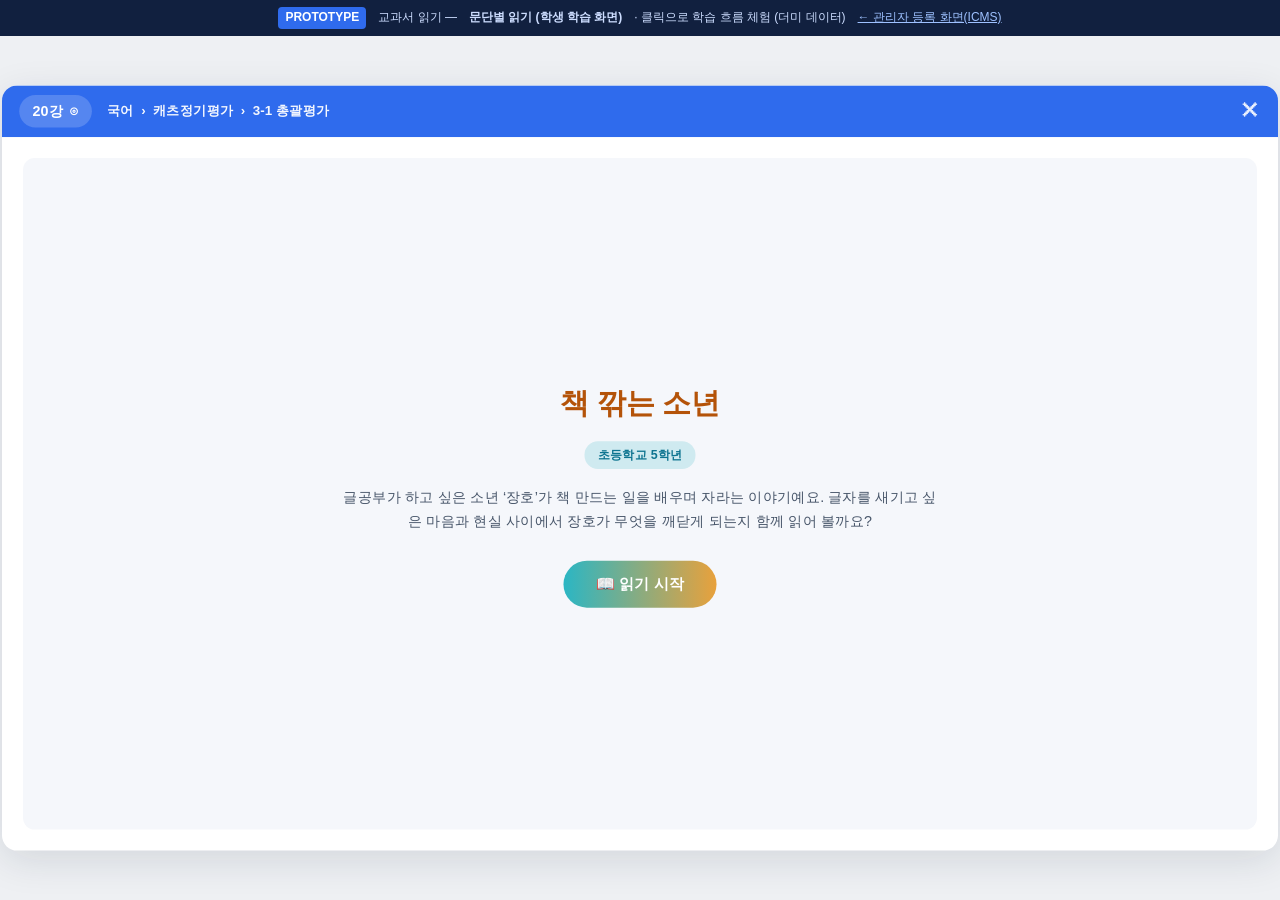
==== reading-paragraph.html @ 5d5009ca "문단별 읽기 탭 진행 배지(1/5) 제거 Co-Authored-By: Claude Opus 4.8 <noreply@anthropic.com>" ====
<!DOCTYPE html>
<html lang="ko">
<head>
<meta charset="UTF-8" />
<meta name="viewport" content="width=device-width, initial-scale=1.0" />
<title>문단별 읽기 (학생 학습 화면) — 프로토타입</title>
<style>
:root{
  --blue:#2f6bed; --blue-dark:#1d4fd0; --blue-soft:#eaf1fe;
  --green:#22c55e; --green-dark:#16a34a; --green-soft:#dcfce7;
  --red:#ef4444; --red-soft:#fee2e2;
  --ink:#1e293b; --gray:#64748b; --line:#e2e8f0; --bg:#eef0f3;
  --amber-soft:#fffbeb; --amber-line:#fde68a;
}
*{box-sizing:border-box;margin:0;padding:0}
html,body{height:100%}
body{font-family:-apple-system,BlinkMacSystemFont,"Apple SD Gothic Neo","Malgun Gothic","Pretendard","Segoe UI",sans-serif;color:var(--ink);background:var(--bg);font-size:15px;line-height:1.65;display:flex;flex-direction:column;overflow:hidden}
button{font-family:inherit;cursor:pointer}

/* 1334×800 디바이스 프레임 (단말기 비율) */
.frame{flex:1;display:flex;align-items:center;justify-content:center;overflow:hidden;padding:12px}

/* 프로토타입 바 */
.proto-bar{background:#11203f;color:#cdddff;font-size:12px;padding:7px 16px;display:flex;gap:12px;align-items:center;justify-content:center;flex-wrap:wrap}
.proto-bar .tag{background:var(--blue);color:#fff;border-radius:4px;padding:1px 7px;font-weight:700}
.proto-bar a{color:#9ec1ff;text-decoration:underline}

/* 앱 컨테이너 — 1334×800 고정 비율 */
.app{width:1334px;height:800px;flex:none;display:flex;flex-direction:column;background:#fff;border-radius:16px;overflow:hidden;box-shadow:0 10px 40px rgba(20,30,60,.12);transform-origin:center center}

/* 상단 바 */
.topbar{background:var(--blue);color:#fff;display:flex;align-items:center;gap:16px;padding:0 18px;height:54px}
.topbar .lec{background:rgba(255,255,255,.18);border-radius:20px;padding:5px 14px;font-weight:700;display:flex;align-items:center;gap:6px;white-space:nowrap}
.topbar .crumb{flex:1;font-weight:600;opacity:.95;font-size:14px;white-space:nowrap;overflow:hidden;text-overflow:ellipsis}
.topbar .x{background:none;border:none;color:#fff;font-size:22px;line-height:1;opacity:.9}

/* 탭 + 진행률 */
.tabbar{display:flex;align-items:center;gap:20px;padding:12px 22px;border-bottom:1px solid var(--line)}
.tab{display:flex;align-items:center;gap:7px;color:#94a3b8;font-weight:700;background:none;border:none;font-size:15px}
.tab.active{color:var(--blue)}
.tab.done{color:var(--gray)}
.tab:disabled{cursor:not-allowed}
.tab .badge{background:var(--blue);color:#fff;border-radius:10px;font-size:11px;padding:1px 8px;font-weight:700}
.progress-wrap{margin-left:auto;display:flex;align-items:center;gap:10px;min-width:200px}
.progress{flex:1;height:8px;background:#e9eef5;border-radius:6px;overflow:hidden}
.progress > i{display:block;height:100%;background:var(--green);width:0;transition:width .3s}
.progress-pct{font-weight:700;color:var(--gray);font-size:13px;min-width:38px;text-align:right}

/* 본문 영역 */
.stage{flex:1;padding:22px;overflow-y:auto;display:flex;flex-direction:column}
.view{display:none;flex:1;flex-direction:column}
.view.active{display:flex}

/* 소개 화면 */
.intro{flex:1;display:flex;flex-direction:column;align-items:center;justify-content:center;text-align:center;background:#f5f7fb;border-radius:12px;padding:40px 24px}
.intro h1{font-size:30px;color:#b45309;margin-bottom:14px}
.grade-badge{background:#cfeaf0;color:#0e7490;border-radius:14px;padding:4px 14px;font-size:13px;font-weight:700;margin-bottom:18px}
.intro p{max-width:620px;color:#475569;margin-bottom:28px}
.btn-start{border:none;border-radius:30px;padding:14px 34px;color:#fff;font-weight:800;font-size:16px;background:linear-gradient(90deg,#2bb6c4,#e8a13c)}

/* 문단 이동 칩 */
.chips-row{display:flex;align-items:center;gap:10px;flex-wrap:wrap;margin-bottom:18px}
.chips-row .label{font-weight:800;margin-right:4px}
.chip{border:1px solid var(--blue-soft);background:var(--blue-soft);color:var(--blue);border-radius:10px;padding:8px 12px;font-size:13px;font-weight:700;display:flex;flex-direction:column;align-items:center;line-height:1.25;min-width:64px}
.chip .num{font-size:12px}
.chip.current{background:var(--blue);color:#fff;border-color:var(--blue)}
.chip.locked{background:#f1f5f9;color:#94a3b8;border-color:var(--line);cursor:not-allowed}
.chip.done{background:var(--blue-soft);color:var(--blue)}

/* 읽기 패널 */
.reader{border:1px dashed #bcd0f7;border-radius:12px;padding:22px 24px;position:relative;background:#fcfdff}
.reader .ptitle{display:inline-block;background:var(--blue);color:#fff;border-radius:8px;padding:4px 12px;font-weight:700;font-size:14px}
.reader .pno{position:absolute;top:22px;right:24px;color:#94a3b8;font-size:13px;font-weight:600}
.reader .body{margin-top:16px;font-size:16px;line-height:1.85;color:#334155}
.reader .body .ln{margin:0 0 12px}
.reader .body .ln:last-child{margin-bottom:0}
.vocab{background:#fde68a;border-radius:3px;padding:0 2px;cursor:pointer;font-weight:600}
.vocab:hover{background:#fcd34d}

/* 어휘 툴팁 */
#tip{position:absolute;z-index:40;background:#1e293b;color:#fff;border-radius:10px;padding:10px 14px;max-width:280px;font-size:13.5px;line-height:1.5;display:none;box-shadow:0 8px 24px rgba(0,0,0,.25)}
#tip b{display:block;color:#93c5fd;margin-bottom:3px}
#tip::after{content:"";position:absolute;bottom:-7px;left:24px;border:7px solid transparent;border-top-color:#1e293b;border-bottom:0}

/* 중심 내용 */
.summary-toggle{margin-top:16px;border:1px solid var(--line);border-radius:12px;background:#fff;padding:18px;text-align:center;color:var(--ink);font-weight:700;width:100%}
.summary-toggle:hover{background:#f8fafc}
.summary-box{margin-top:16px;border:1px solid var(--amber-line);background:var(--amber-soft);border-radius:12px;padding:18px 20px;display:none}
.summary-box.show{display:block}
.summary-box b{display:block;margin-bottom:8px}
.summary-box p{color:#5b4708}

/* 하단 이동 */
.nav-row{display:flex;justify-content:center;gap:14px;margin-top:22px}
.btn{border:1px solid var(--line);background:#fff;color:var(--ink);border-radius:10px;padding:11px 20px;font-weight:700;font-size:14px}
.btn:hover{background:#f8fafc}
.btn-primary{background:var(--blue);border-color:var(--blue);color:#fff}
.btn-primary:hover{background:var(--blue-dark)}
.btn-outline{background:#fff;border-color:var(--blue);color:var(--blue)}
.btn-outline:hover{background:var(--blue-soft)}
.btn-green{background:var(--green);border-color:var(--green);color:#fff}
.btn-green:hover{background:var(--green-dark)}
.btn:disabled{opacity:.45;cursor:not-allowed}

/* 퀴즈 */
.quiz-head{text-align:center;margin-bottom:22px}
.quiz-head .t{font-size:20px;font-weight:800}
.quiz-head .s{color:var(--gray);font-size:14px;margin-top:4px}
.qmeta{color:var(--blue);font-weight:800;margin-bottom:8px}
.qtext{font-size:17px;font-weight:700;margin-bottom:16px}
.opt{display:flex;align-items:center;gap:10px;border:1px solid var(--line);border-radius:10px;padding:13px 16px;margin-bottom:10px;background:#fff;cursor:pointer;font-size:15px}
.opt:hover{border-color:#bcd0f7;background:#fafcff}
.opt .mark{width:24px;font-weight:800;color:var(--gray)}
.opt.correct{border-color:var(--green);background:var(--green-soft)}
.opt.wrong{border-color:var(--red);background:var(--red-soft)}
.opt.locked{cursor:default}
.opt .res{margin-left:auto;font-weight:800}
.opt.correct .res{color:var(--green-dark)}
.opt.wrong .res{color:var(--red)}
.feedback{border-radius:10px;padding:14px 16px;margin-top:6px;display:none;font-size:14px}
.feedback.show{display:block}
.feedback.ok{background:var(--green-soft);color:var(--green-dark)}
.feedback.no{background:var(--red-soft);color:#b91c1c}
.quiz-actions{text-align:center;margin-top:22px}

/* 결과 */
.result{flex:1;display:flex;flex-direction:column;align-items:center;justify-content:center;text-align:center;background:#f5f7fb;border-radius:12px;padding:40px 24px}
.result .emoji{font-size:56px}
.result h2{color:var(--blue);font-size:24px;margin-top:8px}
.result .score{font-size:44px;font-weight:900;margin:6px 0}
.result .msg{color:#475569;margin-bottom:26px}
.result .btns{display:flex;flex-direction:column;align-items:center;gap:12px}
.result .row{display:flex;gap:12px}

#toast{position:fixed;bottom:36px;left:50%;transform:translateX(-50%) translateY(20px);background:#1e293b;color:#fff;padding:13px 24px;border-radius:10px;font-weight:600;opacity:0;pointer-events:none;transition:all .25s;z-index:60}
#toast.show{opacity:1;transform:translateX(-50%) translateY(0)}
</style>
</head>
<body>
<div class="proto-bar">
  <span class="tag">PROTOTYPE</span>
  교과서 읽기 — <b>문단별 읽기 (학생 학습 화면)</b>
  <span>· 클릭으로 학습 흐름 체험 (더미 데이터)</span>
  <a href="index.html">← 관리자 등록 화면(ICMS)</a>
</div>

<div class="frame">
<div class="app">
  <!-- 상단 바 -->
  <div class="topbar">
    <span class="lec">20강 <span style="font-size:13px">⊙</span></span>
    <span class="crumb">국어 &nbsp;›&nbsp; 캐츠정기평가 &nbsp;›&nbsp; 3-1 총괄평가</span>
    <button class="x" onclick="toast('학습 화면을 닫습니다 (프로토타입)')">✕</button>
  </div>

  <!-- 탭 + 진행률 (소개 화면에서는 숨김) -->
  <div class="tabbar" id="tabbar" style="display:none">
    <button class="tab active" id="tab-read" onclick="gotoStage('read')">📖 문단별 읽기</button>
    <button class="tab" id="tab-quiz" onclick="gotoStage('quiz')" disabled>✓ 확인 퀴즈</button>
    <button class="tab" id="tab-result" onclick="gotoStage('result')" disabled>🏆 결과</button>
    <div class="progress-wrap"><div class="progress"><i id="progbar"></i></div><span class="progress-pct" id="progpct">0%</span></div>
  </div>

  <div class="stage">
    <!-- 소개 -->
    <section id="v-intro" class="view active">
      <div class="intro">
        <h1 id="intro-title">책 깎는 소년</h1>
        <span class="grade-badge" id="intro-grade">초등학교 5학년</span>
        <p id="intro-desc"></p>
        <button class="btn-start" onclick="startReading()">📖 읽기 시작</button>
      </div>
    </section>

    <!-- 문단별 읽기 -->
    <section id="v-read" class="view">
      <div class="chips-row" id="chips"></div>
      <div class="reader">
        <span class="ptitle" id="r-title"></span>
        <span class="pno" id="r-no"></span>
        <div class="body" id="r-body"></div>
      </div>
      <button class="summary-toggle" id="sumToggle" onclick="toggleSummary()">💡 중심 내용 클릭해서 확인하기</button>
      <div class="summary-box" id="sumBox"><b>💡 중심 내용</b><p id="sumText"></p></div>
      <div class="nav-row">
        <button class="btn" id="btn-prev" onclick="prevPara()">‹ 이전</button>
        <button class="btn-primary btn" id="btn-next" onclick="nextPara()">다음 ›</button>
      </div>
    </section>

    <!-- 확인 퀴즈 -->
    <section id="v-quiz" class="view">
      <div class="quiz-head">
        <div class="t">✏️ 내용 확인 퀴즈</div>
        <div class="s">글을 잘 읽었는지 확인해 보아요. 5문항이에요.</div>
      </div>
      <div class="qmeta" id="q-meta"></div>
      <div class="qtext" id="q-text"></div>
      <div id="q-opts"></div>
      <div class="feedback" id="q-fb"></div>
      <div class="quiz-actions">
        <button class="btn-primary btn" id="q-next" onclick="nextQuiz()" disabled>다음 문제 ›</button>
      </div>
    </section>

    <!-- 결과 -->
    <section id="v-result" class="view">
      <div class="result">
        <div class="emoji" id="res-emoji">🎉</div>
        <h2 id="res-title"></h2>
        <div class="score" id="res-score"></div>
        <div class="msg" id="res-msg"></div>
        <div class="btns">
          <div class="row">
            <button class="btn-outline btn" onclick="restartReading()">📖 다시 읽기</button>
            <button class="btn-outline btn" onclick="restartQuiz()">✓ 퀴즈 다시 풀기</button>
          </div>
          <button class="btn-green btn" onclick="toast('학습을 완료했어요! 🎉')">✓ 학습 완료</button>
        </div>
      </div>
    </section>
  </div>
</div>
</div>

<div id="tip"></div>
<div id="toast"></div>

<script>
/* ===== 더미 콘텐츠: 책 깎는 소년 ===== */
const WORK = {
  title: "책 깎는 소년",
  grade: "초등학교 5학년",
  intro: "글공부가 하고 싶은 소년 ‘장호’가 책 만드는 일을 배우며 자라는 이야기예요. 글자를 새기고 싶은 마음과 현실 사이에서 장호가 무엇을 깨닫게 되는지 함께 읽어 볼까요?"
};

const PARAS = [
  { title:"장호의 부탁",
    body:[
      "장호는 어려서부터 글이 좋았다.",
      "하지만 가난한 집안 형편에 글공부는 <span class='vocab' data-def='감히 바라거나 욕심내기 어려운 일.'>언감생심</span>이었다.",
      "어느 날 장호는 책을 만드는 <span class='vocab' data-def='책을 인쇄하고 펴내던 옛날의 가게.'>서포</span>를 찾아가 각수 어른에게 부탁했다.",
      "“어르신, 저에게 글자 새기는 일을 가르쳐 주세요.”",
      "각수 어른은 한참을 바라보다 <span class='vocab' data-def='기꺼이, 기분 좋게 선뜻 받아들이는 모양.'>흔쾌히</span> 고개를 끄덕였다."
    ],
    summary:"글공부가 하고 싶던 장호가 책을 만드는 서포를 찾아가 각수 어른에게 글자 새기는 일을 배우고 싶다고 부탁한다." },
  { title:"대패질의 불만",
    body:[
      "그런데 각수 어른은 글자 대신 <span class='vocab' data-def='나무를 곱게 밀어 다듬는 일.'>대패질</span>부터 시켰다.",
      "날마다 나무만 미는 장호는 슬슬 <span class='vocab' data-def='못마땅하게 여기는 마음.'>불만</span>이 쌓였다.",
      "돈을 빨리 벌고 싶은 장호에게 대패질은 쓸데없이 느껴졌고, 가난한 어머니를 생각하면 마음이 더욱 조급해졌다."
    ],
    summary:"장호는 글자 새기는 법을 기대했지만 각수 어른은 대패질부터 시킨다. 돈을 빨리 벌고 싶은 장호는 대패질이 쓸데없게 느껴져 조급한 마음이 커진다." },
  { title:"장호의 큰소리",
    body:[
      "“이까짓 대패질쯤이야!” 장호는 큰소리를 치며 나무를 마구 밀어 댔다.",
      "하지만 <span class='vocab' data-def='서두르다가 도리어 일을 그르침.'>조급함</span> 탓에 나무 면은 울퉁불퉁했고, 각수 어른은 말없이 그 나무를 다시 깎게 했다."
    ],
    summary:"장호는 큰소리치며 서둘러 대패질을 하지만, 조급함 때문에 나무가 고르지 못해 다시 깎게 된다." },
  { title:"봉운이의 부탁",
    body:[
      "봉운이는 서가에 남아 있는 책들 수를 헤아린 후 작업장으로 갔다. 늦은 시간인데도 각수 어른이 판각을 하느라 여념이 없었다.",
      "“각수 어른, 『조웅전』이랑 『심청전』, 『소대성전』이 몇 권 없구만요. 더 찍어야 헐 것 같어라.”",
      "“알었다. 근디 아직까지 집에 안 갔냐? 늦었으니 어서 가거라.”",
      "각수 어른의 말에 봉운이가 우물쭈물하며 눈치를 보았다. 각수 어른이 무슨 일이냐는 듯 쳐다보았다.",
      "“저, 어르신, 서포 일 끝나고 난 뒤에 지가 여기 와서 일을 도와드려도 될랑가요?”",
      "“서포 일만으로도 힘들틴디 여기 일까지 괜찮것냐?”",
      "“예, 걱정 없구만요.”",
      "봉운이가 큰 소리로 대답하자 각수 어른이 <span class='vocab' data-def='기꺼이, 기분 좋게 선뜻 받아들이는 모양.'>흔쾌히</span> 그러라고 허락을 했다. 봉운이는 기뻐서 팔짝팔짝 뛰었다. 각수 어른이 흐뭇한 표정으로 봉운이를 쳐다보았다.",
      "다음 날부터 봉운이는 서포 일이 끝나고 나면 작업장으로 가서 일을 했다. 매일매일 두 군데서 일을 하다 보니 늘 바빠서 시간이 어떻게 가는지 잊을 때가 많았다. 그렇게 두 달이 바람처럼 휙 지나갔다.",
      "“그동안 대패질헌 것 좀 보자.”",
      "두 달 동안 계속 대패질만 시켰던 각수 어른이 뜬금없이 말했다. 봉운이가 나무 몇 개를 각수 어른 앞으로 가져다 놓았다. 각수 어른이 쓱 둘러보았다. “손 좀 내놔 봐라.” 각수 어른이 봉운이의 손을 잡고 손바닥을 들여다보았다.",
      "“손바닥에 굳은살이 박였구나. 재밌드냐?”",
      "“예, 나무를 매끈하게 다듬어 놓으면 촉감도 좋고요. 덩달아 지 맴도 다듬어지는 거 같어라.”",
      "각수 어른이 미소를 지었다.",
      "“인자 책판을 만들어도 되것다.”",
      "“참말이당가요?”",
      "각수 어른이 손짓을 하자 봉운이가 곁으로 다가갔다."
    ],
    summary:"봉운이가 서포 일을 마친 뒤 작업장 일까지 돕겠다고 부탁해 허락을 받고, 두 달 동안 성실히 대패질을 한 끝에 각수 어른에게 ‘책판을 만들어도 되겠다’는 인정을 받는다." },
  { title:"글자 새기기",
    body:[
      "두 달이 지나서야 각수 어른은 장호에게 처음으로 글자 새기는 칼을 쥐여 주었다.",
      "반듯하게 다듬은 나무 위에 한 획 한 획 글자를 새기며, 장호는 <span class='vocab' data-def='기초가 되는 바탕.'>밑바탕</span>이 튼튼해야 좋은 글자를 새길 수 있다는 것을 비로소 깨달았다."
    ],
    summary:"마침내 글자 새기는 일을 배운 장호는, 대패질로 다진 밑바탕이 튼튼해야 좋은 글자를 새길 수 있음을 깨닫는다." }
];

const QUIZ = [
  { q:"이 이야기에서 장호가 일을 배우려고 찾아간 곳은 어디인가요?",
    opts:["서당","책을 만드는 서포","대장간","저잣거리"], ans:1,
    fb:"장호는 책을 인쇄하고 펴내는 ‘서포’를 찾아가 각수 어른에게 일을 배우려 했어요." },
  { q:"각수 어른이 장호에게 가장 먼저 시킨 일은 무엇인가요?",
    opts:["글자 새기기","나무를 다듬는 대패질","책 나르기","먹 갈기"], ans:1,
    fb:"각수 어른은 글자 새기기 전에 나무를 다듬는 ‘대패질’부터 시켰어요." },
  { q:"장호가 대패질을 쓸데없다고 느낀 까닭은 무엇인가요?",
    opts:["일이 너무 쉬워서","돈을 빨리 벌고 싶어서","글자가 더 재미있어서","어른이 무서워서"], ans:1,
    fb:"돈을 빨리 벌고 싶은 장호에게는 글자와 상관없어 보이는 대패질이 쓸데없게 느껴졌어요." },
  { q:"봉운이가 각수 어른에게 부탁한 것은 무엇인가요?",
    opts:["글자를 가르쳐 달라","서포 일을 끝낸 뒤 작업장 일을 돕게 해 달라","책을 빌려 달라","품삯을 올려 달라"], ans:1,
    fb:"봉운이는 서포 일을 마친 뒤 작업장 일까지 돕고 싶다고 부탁했고, 각수 어른이 흔쾌히 허락했어요." },
  { q:"‘흔쾌히’의 뜻으로 알맞은 것은 무엇인가요?",
    opts:["마지못해 억지로","기꺼이 선뜻 받아들이는 모양","천천히 망설이며","화가 난 모양"], ans:1,
    fb:"‘흔쾌히’는 기꺼이, 기분 좋게 선뜻 받아들이는 모양을 뜻해요." }
];

const RESULT_TIER = {
  5:{e:"🎉",t:"완벽해요! 최고!",m:"모든 문제를 맞혔어요! 글을 정말 꼼꼼하게 잘 읽었네요. 훌륭해요!"},
  4:{e:"😃",t:"훌륭해요!",m:"글의 내용을 아주 잘 이해했어요! 복습도 열심히 해 봐요!"},
  3:{e:"🙂",t:"잘 읽었어요!",m:"글의 내용을 꽤 잘 파악하고 있어요. 한 번 더 읽으면 완벽할 거예요!"},
  2:{e:"😅",t:"조금 더 집중해요!",m:"어려운 문제들을 다시 확인하고 글을 다시 읽어 봐요."},
  1:{e:"😢",t:"다시 읽어볼까요?",m:"글을 한 번 더 천천히 읽어 보면 내용이 잘 이해될 거예요!"},
  0:{e:"😢",t:"다시 읽어볼까요?",m:"글을 한 번 더 천천히 읽어 보면 내용이 잘 이해될 거예요!"}
};

const CIRCLE=["①","②","③","④","⑤"];
let cur=0;                 // 현재 문단 index
let maxRead=0;             // 읽은 최대 문단 (칩 완료 표시용)
const summarySeen=new Set(); // 중심 내용을 확인한 문단
let readDone=false;        // 모든 문단 읽음
let qIndex=0, qAnswered=[], qCorrect=0;

/* ===== 초기화 ===== */
document.getElementById("intro-title").textContent = WORK.title;
document.getElementById("intro-grade").textContent = WORK.grade;
document.getElementById("intro-desc").textContent = WORK.intro;

function showView(id){
  document.querySelectorAll(".view").forEach(v=>v.classList.remove("active"));
  document.getElementById("v-"+id).classList.add("active");
  hideTip();
}

/* ===== 소개 → 읽기 ===== */
function startReading(){
  document.getElementById("tabbar").style.display="flex";
  gotoStage("read");
}

/* ===== 단계 이동 (탭) ===== */
function gotoStage(stage){
  ["read","quiz","result"].forEach(s=>{
    document.getElementById("tab-"+s).classList.remove("active");
  });
  document.getElementById("tab-"+stage).classList.add("active");
  if(stage==="read"){ showView("read"); renderPara(); }
  else if(stage==="quiz"){ showView("quiz"); renderQuiz(); updateProgress(100); }
  else if(stage==="result"){ showView("result"); }
}

/* ===== 문단별 읽기 ===== */
function renderChips(){
  const wrap=document.getElementById("chips");
  wrap.innerHTML='<span class="label">문단 이동</span>';
  PARAS.forEach((p,i)=>{
    const locked = i>maxRead;          // 아직 도달 못한 문단은 잠금
    const c=document.createElement("button");
    c.className="chip "+(i===cur?"current":(locked?"locked":"done"));
    c.innerHTML = (i<cur||i<maxRead && i!==cur ? "✓ " : "") +
                  `<span class="num">${locked?"🔒":(i===cur?(i+1):"")}</span>${p.title}`;
    if(!locked) c.onclick=()=>{ cur=i; renderPara(); };
    wrap.appendChild(c);
  });
}
function renderPara(){
  const p=PARAS[cur];
  document.getElementById("r-title").textContent=p.title;
  document.getElementById("r-no").textContent="문단 "+(cur+1);
  const lines = Array.isArray(p.body)? p.body : [p.body];
  document.getElementById("r-body").innerHTML = lines.map(l=>`<p class="ln">${l}</p>`).join("");
  document.getElementById("sumText").textContent=p.summary;
  bindVocab();
  maxRead=Math.max(maxRead,cur);
  document.getElementById("btn-prev").disabled = cur===0;
  const last = cur===PARAS.length-1;
  document.getElementById("btn-next").textContent = last ? "확인 퀴즈 풀기 ›" : "다음 ›";
  // 중심 내용 확인 여부에 따라 토글/다음 버튼 상태 결정
  const seen = summarySeen.has(cur);
  document.getElementById("sumBox").classList.toggle("show", seen);
  document.getElementById("sumToggle").style.display = seen ? "none" : "block";
  document.getElementById("btn-next").disabled = !seen; // 중심 내용 확인 후에만 활성화
  renderChips();
  updateProgress(Math.round((cur+1)/PARAS.length*100));
}
function prevPara(){ if(cur>0){cur--;renderPara();} }
function nextPara(){
  if(cur<PARAS.length-1){ cur++; renderPara(); }
  else { readDone=true; unlockTab("quiz"); gotoStage("quiz"); }
}
function toggleSummary(){
  summarySeen.add(cur);
  document.getElementById("sumBox").classList.add("show");
  document.getElementById("sumToggle").style.display="none";
  document.getElementById("btn-next").disabled=false; // 중심 내용 확인 → 다음 활성화
}
function updateProgress(pct){
  document.getElementById("progbar").style.width=pct+"%";
  document.getElementById("progpct").textContent=pct+"%";
}
function unlockTab(s){ document.getElementById("tab-"+s).disabled=false; }

/* ===== 어휘 툴팁 ===== */
function bindVocab(){
  document.querySelectorAll("#r-body .vocab").forEach(el=>{
    el.onclick=(e)=>{ e.stopPropagation(); showTip(el); };
  });
}
function showTip(el){
  const tip=document.getElementById("tip");
  tip.innerHTML="<b>"+el.textContent+"</b>"+el.dataset.def;
  tip.style.display="block";
  const r=el.getBoundingClientRect();
  const tw=tip.offsetWidth;
  let left=window.scrollX+r.left;
  left=Math.min(left, window.scrollX+document.documentElement.clientWidth-tw-12);
  tip.style.left=Math.max(8,left)+"px";
  tip.style.top=(window.scrollY+r.top-tip.offsetHeight-12)+"px";
}
function hideTip(){ document.getElementById("tip").style.display="none"; }
document.addEventListener("click",e=>{ if(!e.target.classList.contains("vocab")) hideTip(); });

/* ===== 확인 퀴즈 ===== */
function renderQuiz(){
  const q=QUIZ[qIndex];
  document.getElementById("q-meta").textContent="문제 "+(qIndex+1)+" / "+QUIZ.length;
  document.getElementById("q-text").textContent=(qIndex+1)+". "+q.q;
  const box=document.getElementById("q-opts"); box.innerHTML="";
  q.opts.forEach((o,i)=>{
    const d=document.createElement("div");
    d.className="opt"; d.dataset.i=i;
    d.innerHTML=`<span class="mark">${CIRCLE[i]}</span><span>${o}</span><span class="res"></span>`;
    d.onclick=()=>answerQuiz(i);
    box.appendChild(d);
  });
  const fb=document.getElementById("q-fb"); fb.className="feedback"; fb.textContent="";
  const nb=document.getElementById("q-next");
  nb.disabled=true;
  nb.textContent = qIndex===QUIZ.length-1 ? "결과 보기 ›" : "다음 문제 ›";
}
function answerQuiz(sel){
  const q=QUIZ[qIndex];
  if(qAnswered[qIndex]!==undefined) return; // 이미 응답
  qAnswered[qIndex]=sel;
  const opts=document.querySelectorAll("#q-opts .opt");
  opts.forEach(o=>{
    const i=+o.dataset.i; o.classList.add("locked"); o.onclick=null;
    if(i===q.ans){ o.classList.add("correct"); o.querySelector(".res").textContent="✓"; }
    if(i===sel && sel!==q.ans){ o.classList.add("wrong"); o.querySelector(".res").textContent="✕"; }
  });
  const correct = sel===q.ans;
  if(correct) qCorrect++;
  const fb=document.getElementById("q-fb");
  fb.className="feedback show "+(correct?"ok":"no");
  fb.innerHTML=(correct?"<b>정답이에요! 🎉</b> ":"<b>아쉬워요!</b> ")+q.fb;
  document.getElementById("q-next").disabled=false;
}
function nextQuiz(){
  if(qIndex<QUIZ.length-1){ qIndex++; renderQuiz(); }
  else { unlockTab("result"); showResult(); }
}

/* ===== 결과 ===== */
function showResult(){
  const tier=RESULT_TIER[qCorrect];
  document.getElementById("res-emoji").textContent=tier.e;
  document.getElementById("res-title").textContent=tier.t;
  document.getElementById("res-score").textContent=qCorrect+" / "+QUIZ.length;
  document.getElementById("res-msg").textContent=tier.m;
  gotoStage("result");
}
function restartReading(){ cur=0; gotoStage("read"); }
function restartQuiz(){ qIndex=0; qAnswered=[]; qCorrect=0; gotoStage("quiz"); }

/* ===== 토스트 ===== */
let tt;
function toast(m){ const t=document.getElementById("toast"); t.textContent=m; t.classList.add("show"); clearTimeout(tt); tt=setTimeout(()=>t.classList.remove("show"),2200); }

/* ===== 단계 딥링크 (#read / #quiz / #result) ===== */
function applyHash(){
  const h=(location.hash||"").replace("#","");
  if(h==="read"){ startReading(); }
  else if(h==="quiz"){ readDone=true; maxRead=PARAS.length-1; unlockTab("quiz"); document.getElementById("tabbar").style.display="flex"; gotoStage("quiz"); }
  else if(h==="result"){ qCorrect=4; unlockTab("quiz"); unlockTab("result"); document.getElementById("tabbar").style.display="flex"; showResult(); }
}
window.addEventListener("hashchange",applyHash);
applyHash();

/* ===== 1334×800 프레임을 화면 크기에 맞춰 축소 ===== */
function fitApp(){
  const app=document.querySelector(".app");
  const frame=document.querySelector(".frame");
  const s=Math.min((frame.clientWidth-4)/1334,(frame.clientHeight-4)/800,1);
  app.style.transform="scale("+s+")";
}
window.addEventListener("resize",fitApp);
fitApp();
</script>
</body>
</html>
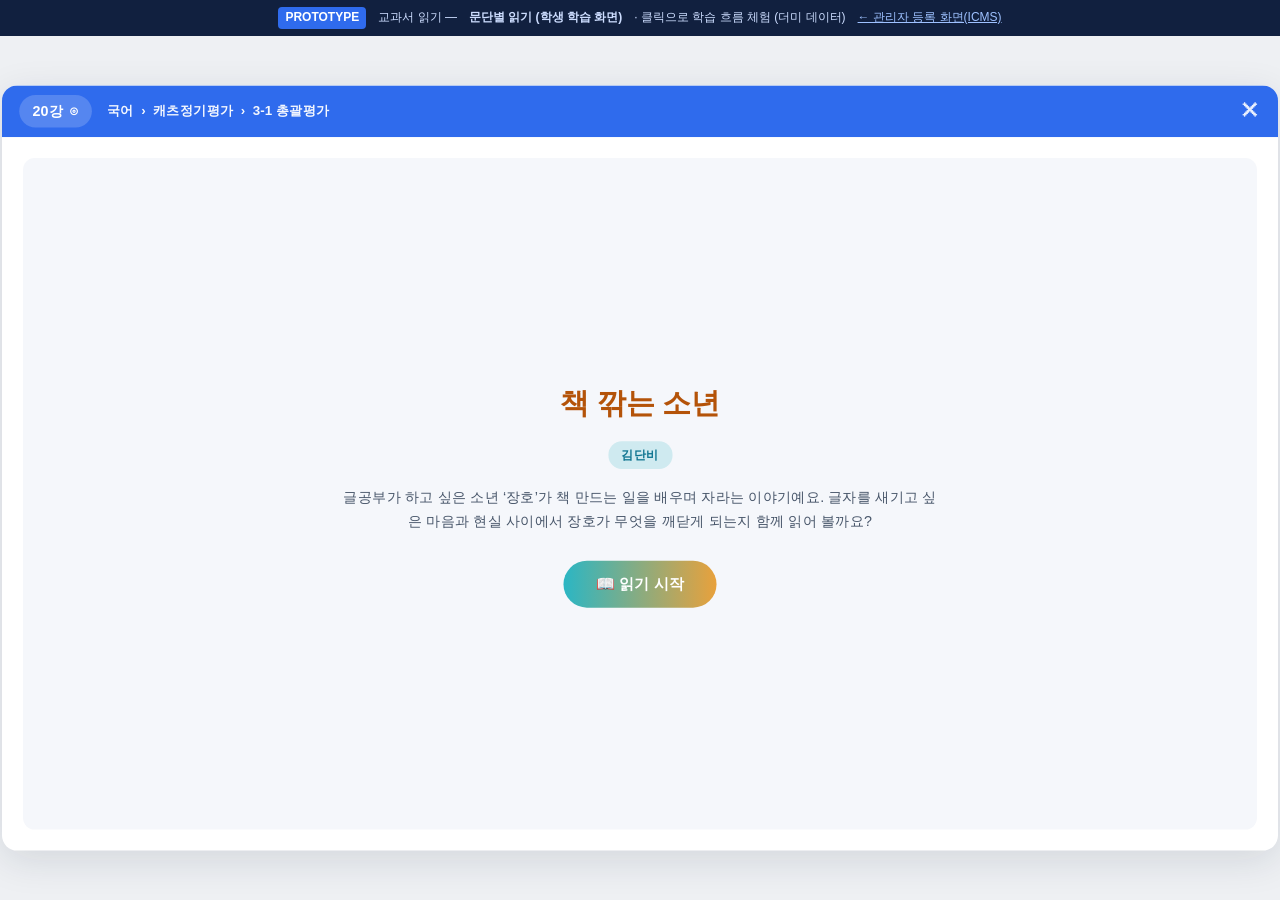
==== commit 635a8d1f: "학생 소개 화면: 학년 배지 → 작가명(김단비), 글자수 제한 없음·영역 자동 확장 Co-Authored-By: Claude Opus 4.8 <noreply@anthropic.co" ====
--- a/reading-paragraph.html
+++ b/reading-paragraph.html
@@ -166,7 +166,7 @@
     <section id="v-intro" class="view active">
       <div class="intro">
         <h1 id="intro-title">책 깎는 소년</h1>
-        <span class="grade-badge" id="intro-grade">초등학교 5학년</span>
+        <span class="grade-badge" id="intro-grade">김단비</span>
         <p id="intro-desc"></p>
         <button class="btn-start" onclick="startReading()">📖 읽기 시작</button>
       </div>
@@ -230,7 +230,7 @@
 /* ===== 더미 콘텐츠: 책 깎는 소년 ===== */
 const WORK = {
   title: "책 깎는 소년",
-  grade: "초등학교 5학년",
+  author: "김단비",
   intro: "글공부가 하고 싶은 소년 ‘장호’가 책 만드는 일을 배우며 자라는 이야기예요. 글자를 새기고 싶은 마음과 현실 사이에서 장호가 무엇을 깨닫게 되는지 함께 읽어 볼까요?"
 };
 
@@ -266,7 +266,7 @@
       "“저, 어르신, 서포 일 끝나고 난 뒤에 지가 여기 와서 일을 도와드려도 될랑가요?”",
       "“서포 일만으로도 힘들틴디 여기 일까지 괜찮것냐?”",
       "“예, 걱정 없구만요.”",
-      "봉운이가 큰 소리로 대답하자 각수 어른이 <span class='vocab' data-def='기꺼이, 기분 좋게 선뜻 받아들이는 모양.'>흔쾌히</span> 그러라고 허락을 했다. 봉운이는 기뻐서 팔짝팔짝 뛰었다. 각수 어른이 흐뭇한 표정으로 봉운이를 쳐다보았다.",
+      "봉운이가 큰 소리로 대답하자 각수 어른이 흔쾌히 그러라고 허락을 했다. 봉운이는 기뻐서 팔짝팔짝 뛰었다. 각수 어른이 흐뭇한 표정으로 봉운이를 쳐다보았다.",
       "다음 날부터 봉운이는 서포 일이 끝나고 나면 작업장으로 가서 일을 했다. 매일매일 두 군데서 일을 하다 보니 늘 바빠서 시간이 어떻게 가는지 잊을 때가 많았다. 그렇게 두 달이 바람처럼 휙 지나갔다.",
       "“그동안 대패질헌 것 좀 보자.”",
       "두 달 동안 계속 대패질만 시켰던 각수 어른이 뜬금없이 말했다. 봉운이가 나무 몇 개를 각수 어른 앞으로 가져다 놓았다. 각수 어른이 쓱 둘러보았다. “손 좀 내놔 봐라.” 각수 어른이 봉운이의 손을 잡고 손바닥을 들여다보았다.",
@@ -322,7 +322,7 @@
 
 /* ===== 초기화 ===== */
 document.getElementById("intro-title").textContent = WORK.title;
-document.getElementById("intro-grade").textContent = WORK.grade;
+document.getElementById("intro-grade").textContent = WORK.author;
 document.getElementById("intro-desc").textContent = WORK.intro;
 
 function showView(id){
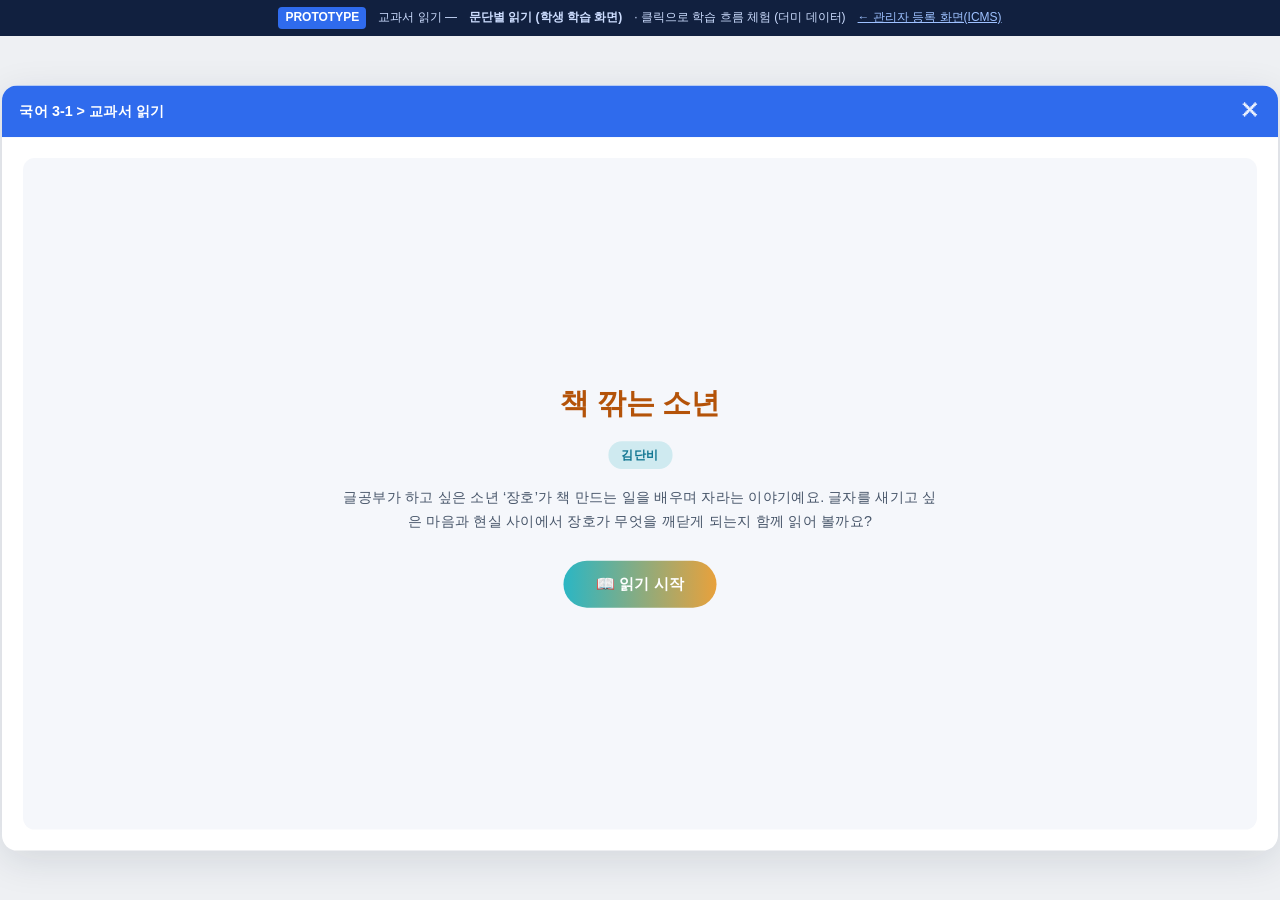
==== commit 62004329: "학생 앱 GNB 변경: 국어 3-1 > 교과서 읽기 + X Co-Authored-By: Claude Opus 4.8 <noreply@anthropic.com>" ====
--- a/reading-paragraph.html
+++ b/reading-paragraph.html
@@ -32,6 +32,7 @@
 .topbar{background:var(--blue);color:#fff;display:flex;align-items:center;gap:16px;padding:0 18px;height:54px}
 .topbar .lec{background:rgba(255,255,255,.18);border-radius:20px;padding:5px 14px;font-weight:700;display:flex;align-items:center;gap:6px;white-space:nowrap}
 .topbar .crumb{flex:1;font-weight:600;opacity:.95;font-size:14px;white-space:nowrap;overflow:hidden;text-overflow:ellipsis}
+.topbar .gnb-title{font-weight:600;font-size:15px;opacity:1}
 .topbar .x{background:none;border:none;color:#fff;font-size:22px;line-height:1;opacity:.9}
 
 /* 탭 + 진행률 */
@@ -148,8 +149,7 @@
 <div class="app">
   <!-- 상단 바 -->
   <div class="topbar">
-    <span class="lec">20강 <span style="font-size:13px">⊙</span></span>
-    <span class="crumb">국어 &nbsp;›&nbsp; 캐츠정기평가 &nbsp;›&nbsp; 3-1 총괄평가</span>
+    <span class="crumb gnb-title">국어 3-1 &gt; 교과서 읽기</span>
     <button class="x" onclick="toast('학습 화면을 닫습니다 (프로토타입)')">✕</button>
   </div>
 
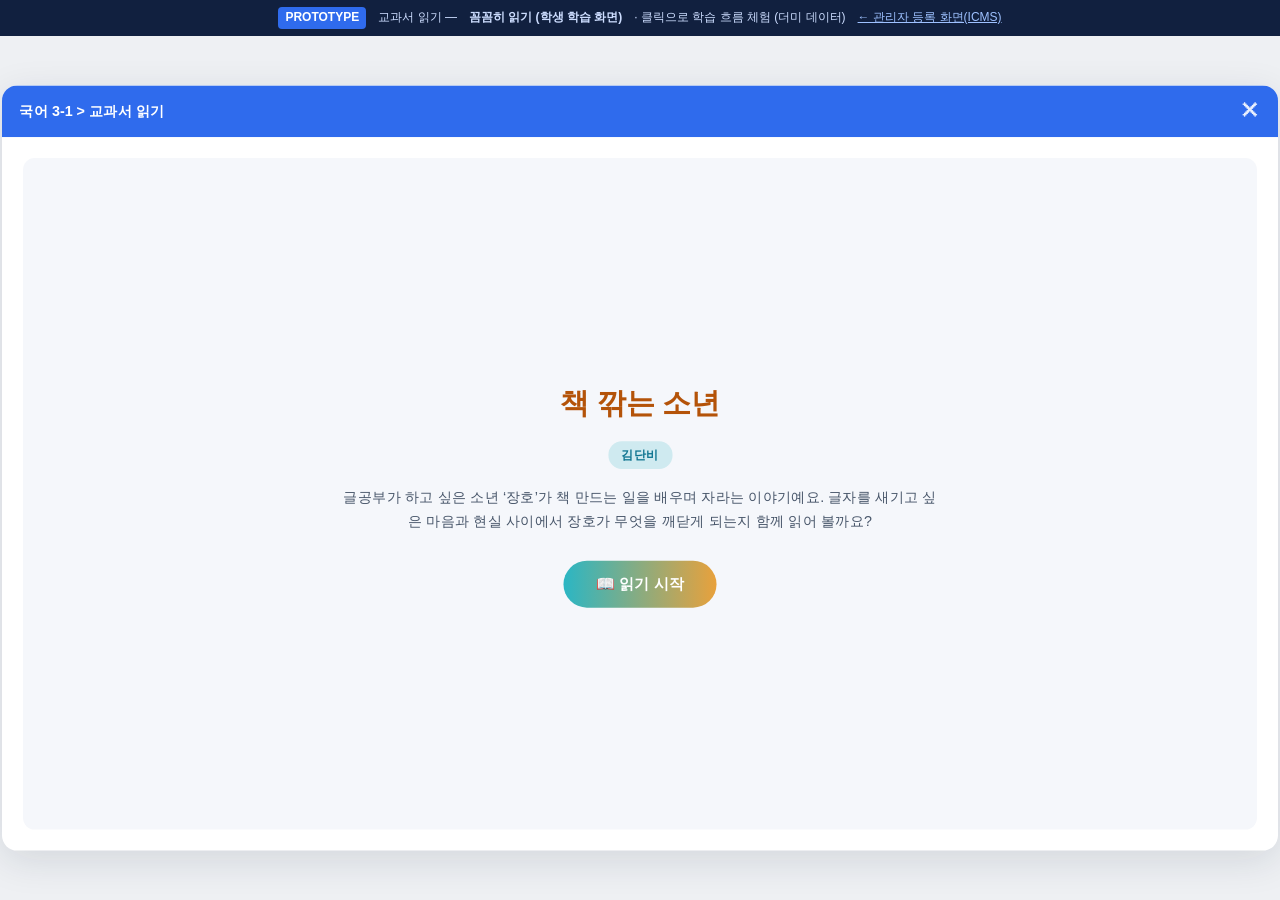
==== commit 35ecd933: "문단별 읽기 → 꼼꼼히 읽기로 명칭 통일 (프로토타입 라벨·README) Co-Authored-By: Claude Opus 4.8 <noreply@anthropic.com>" ====
--- a/reading-paragraph.html
+++ b/reading-paragraph.html
@@ -3,7 +3,7 @@
 <head>
 <meta charset="UTF-8" />
 <meta name="viewport" content="width=device-width, initial-scale=1.0" />
-<title>문단별 읽기 (학생 학습 화면) — 프로토타입</title>
+<title>꼼꼼히 읽기 (학생 학습 화면) — 프로토타입</title>
 <style>
 :root{
   --blue:#2f6bed; --blue-dark:#1d4fd0; --blue-soft:#eaf1fe;
@@ -26,7 +26,7 @@
 .proto-bar a{color:#9ec1ff;text-decoration:underline}
 
 /* 앱 컨테이너 — 1334×800 고정 비율 */
-.app{width:1334px;height:800px;flex:none;display:flex;flex-direction:column;background:#fff;border-radius:16px;overflow:hidden;box-shadow:0 10px 40px rgba(20,30,60,.12);transform-origin:center center}
+.app{position:relative;width:1334px;height:800px;flex:none;display:flex;flex-direction:column;background:#fff;border-radius:16px;overflow:hidden;box-shadow:0 10px 40px rgba(20,30,60,.12);transform-origin:center center}
 
 /* 상단 바 */
 .topbar{background:var(--blue);color:#fff;display:flex;align-items:center;gap:16px;padding:0 18px;height:54px}
@@ -42,6 +42,7 @@
 .tab.done{color:var(--gray)}
 .tab:disabled{cursor:not-allowed}
 .tab .badge{background:var(--blue);color:#fff;border-radius:10px;font-size:11px;padding:1px 8px;font-weight:700}
+.tab-title{font-weight:800;color:var(--ink);font-size:15px;margin-right:10px;white-space:nowrap}
 .progress-wrap{margin-left:auto;display:flex;align-items:center;gap:10px;min-width:200px}
 .progress{flex:1;height:8px;background:#e9eef5;border-radius:6px;overflow:hidden}
 .progress > i{display:block;height:100%;background:var(--green);width:0;transition:width .3s}
@@ -125,13 +126,16 @@
 .quiz-actions{text-align:center;margin-top:22px}
 
 /* 결과 */
-.result{flex:1;display:flex;flex-direction:column;align-items:center;justify-content:center;text-align:center;background:#f5f7fb;border-radius:12px;padding:40px 24px}
-.result .emoji{font-size:56px}
-.result h2{color:var(--blue);font-size:24px;margin-top:8px}
-.result .score{font-size:44px;font-weight:900;margin:6px 0}
-.result .msg{color:#475569;margin-bottom:26px}
-.result .btns{display:flex;flex-direction:column;align-items:center;gap:12px}
-.result .row{display:flex;gap:12px}
+/* 결과 팝업(모달) */
+.result-modal{position:absolute;inset:0;background:rgba(15,23,42,.5);display:none;align-items:center;justify-content:center;z-index:45}
+.result-modal.show{display:flex}
+.result-pop{background:#fff;border-radius:18px;padding:36px 40px 32px;text-align:center;box-shadow:0 24px 60px rgba(0,0,0,.3);width:86%;max-width:460px}
+.result-pop .emoji{font-size:56px}
+.result-pop h2{color:var(--blue);font-size:24px;margin-top:8px}
+.result-pop .score{font-size:44px;font-weight:900;margin:6px 0}
+.result-pop .msg{color:#475569;margin-bottom:26px}
+.result-pop .btns{display:flex;flex-direction:column;align-items:center;gap:12px}
+.result-pop .row{display:flex;gap:12px}
 
 #toast{position:fixed;bottom:36px;left:50%;transform:translateX(-50%) translateY(20px);background:#1e293b;color:#fff;padding:13px 24px;border-radius:10px;font-weight:600;opacity:0;pointer-events:none;transition:all .25s;z-index:60}
 #toast.show{opacity:1;transform:translateX(-50%) translateY(0)}
@@ -140,7 +144,7 @@
 <body>
 <div class="proto-bar">
   <span class="tag">PROTOTYPE</span>
-  교과서 읽기 — <b>문단별 읽기 (학생 학습 화면)</b>
+  교과서 읽기 — <b>꼼꼼히 읽기 (학생 학습 화면)</b>
   <span>· 클릭으로 학습 흐름 체험 (더미 데이터)</span>
   <a href="index.html">← 관리자 등록 화면(ICMS)</a>
 </div>
@@ -155,7 +159,8 @@
 
   <!-- 탭 + 진행률 (소개 화면에서는 숨김) -->
   <div class="tabbar" id="tabbar" style="display:none">
-    <button class="tab active" id="tab-read" onclick="gotoStage('read')">📖 문단별 읽기</button>
+    <span class="tab-title" id="read-title"></span>
+    <button class="tab active" id="tab-read" onclick="gotoStage('read')">📖 꼼꼼히 읽기 <span class="badge" id="read-badge">1/5</span></button>
     <button class="tab" id="tab-quiz" onclick="gotoStage('quiz')" disabled>✓ 확인 퀴즈</button>
     <button class="tab" id="tab-result" onclick="gotoStage('result')" disabled>🏆 결과</button>
     <div class="progress-wrap"><div class="progress"><i id="progbar"></i></div><span class="progress-pct" id="progpct">0%</span></div>
@@ -172,7 +177,7 @@
       </div>
     </section>
 
-    <!-- 문단별 읽기 -->
+    <!-- 꼼꼼히 읽기 -->
     <section id="v-read" class="view">
       <div class="chips-row" id="chips"></div>
       <div class="reader">
@@ -203,22 +208,23 @@
       </div>
     </section>
 
-    <!-- 결과 -->
-    <section id="v-result" class="view">
-      <div class="result">
-        <div class="emoji" id="res-emoji">🎉</div>
-        <h2 id="res-title"></h2>
-        <div class="score" id="res-score"></div>
-        <div class="msg" id="res-msg"></div>
-        <div class="btns">
-          <div class="row">
-            <button class="btn-outline btn" onclick="restartReading()">📖 다시 읽기</button>
-            <button class="btn-outline btn" onclick="restartQuiz()">✓ 퀴즈 다시 풀기</button>
-          </div>
-          <button class="btn-green btn" onclick="toast('학습을 완료했어요! 🎉')">✓ 학습 완료</button>
+  </div>
+
+  <!-- 결과 팝업(모달) -->
+  <div class="result-modal" id="result-modal">
+    <div class="result-pop">
+      <div class="emoji" id="res-emoji">🎉</div>
+      <h2 id="res-title"></h2>
+      <div class="score" id="res-score"></div>
+      <div class="msg" id="res-msg"></div>
+      <div class="btns">
+        <div class="row">
+          <button class="btn-outline btn" onclick="restartReading()">📖 다시 읽기</button>
+          <button class="btn-outline btn" onclick="restartQuiz()">✓ 퀴즈 다시 풀기</button>
         </div>
+        <button class="btn-green btn" onclick="completeStudy()">✓ 학습 완료</button>
       </div>
-    </section>
+    </div>
   </div>
 </div>
 </div>
@@ -322,6 +328,7 @@
 
 /* ===== 초기화 ===== */
 document.getElementById("intro-title").textContent = WORK.title;
+document.getElementById("read-title").textContent = WORK.title;
 document.getElementById("intro-grade").textContent = WORK.author;
 document.getElementById("intro-desc").textContent = WORK.intro;
 
@@ -343,12 +350,12 @@
     document.getElementById("tab-"+s).classList.remove("active");
   });
   document.getElementById("tab-"+stage).classList.add("active");
-  if(stage==="read"){ showView("read"); renderPara(); }
-  else if(stage==="quiz"){ showView("quiz"); renderQuiz(); updateProgress(100); }
-  else if(stage==="result"){ showView("result"); }
-}
-
-/* ===== 문단별 읽기 ===== */
+  if(stage==="read"){ hideResult(); showView("read"); renderPara(); }
+  else if(stage==="quiz"){ hideResult(); showView("quiz"); renderQuiz(); updateProgress(100); }
+  else if(stage==="result"){ showResult(); }
+}
+
+/* ===== 꼼꼼히 읽기 ===== */
 function renderChips(){
   const wrap=document.getElementById("chips");
   wrap.innerHTML='<span class="label">문단 이동</span>';
@@ -371,6 +378,7 @@
   document.getElementById("sumText").textContent=p.summary;
   bindVocab();
   maxRead=Math.max(maxRead,cur);
+  document.getElementById("read-badge").textContent=(cur+1)+"/"+PARAS.length;
   document.getElementById("btn-prev").disabled = cur===0;
   const last = cur===PARAS.length-1;
   document.getElementById("btn-next").textContent = last ? "확인 퀴즈 풀기 ›" : "다음 ›";
@@ -459,17 +467,21 @@
   else { unlockTab("result"); showResult(); }
 }
 
-/* ===== 결과 ===== */
+/* ===== 결과 (팝업/모달) ===== */
 function showResult(){
   const tier=RESULT_TIER[qCorrect];
   document.getElementById("res-emoji").textContent=tier.e;
   document.getElementById("res-title").textContent=tier.t;
   document.getElementById("res-score").textContent=qCorrect+" / "+QUIZ.length;
   document.getElementById("res-msg").textContent=tier.m;
-  gotoStage("result");
-}
-function restartReading(){ cur=0; gotoStage("read"); }
-function restartQuiz(){ qIndex=0; qAnswered=[]; qCorrect=0; gotoStage("quiz"); }
+  ["read","quiz","result"].forEach(s=>document.getElementById("tab-"+s).classList.remove("active"));
+  document.getElementById("tab-result").classList.add("active");
+  document.getElementById("result-modal").classList.add("show"); // 팝업 노출 (뒤 화면 유지)
+}
+function hideResult(){ document.getElementById("result-modal").classList.remove("show"); }
+function completeStudy(){ hideResult(); toast("학습을 완료했어요! 🎉"); }
+function restartReading(){ hideResult(); cur=0; gotoStage("read"); }
+function restartQuiz(){ hideResult(); qIndex=0; qAnswered=[]; qCorrect=0; gotoStage("quiz"); }
 
 /* ===== 토스트 ===== */
 let tt;
@@ -480,7 +492,7 @@
   const h=(location.hash||"").replace("#","");
   if(h==="read"){ startReading(); }
   else if(h==="quiz"){ readDone=true; maxRead=PARAS.length-1; unlockTab("quiz"); document.getElementById("tabbar").style.display="flex"; gotoStage("quiz"); }
-  else if(h==="result"){ qCorrect=4; unlockTab("quiz"); unlockTab("result"); document.getElementById("tabbar").style.display="flex"; showResult(); }
+  else if(h==="result"){ readDone=true; maxRead=PARAS.length-1; unlockTab("quiz"); unlockTab("result"); document.getElementById("tabbar").style.display="flex"; gotoStage("quiz"); qCorrect=4; showResult(); }
 }
 window.addEventListener("hashchange",applyHash);
 applyHash();
